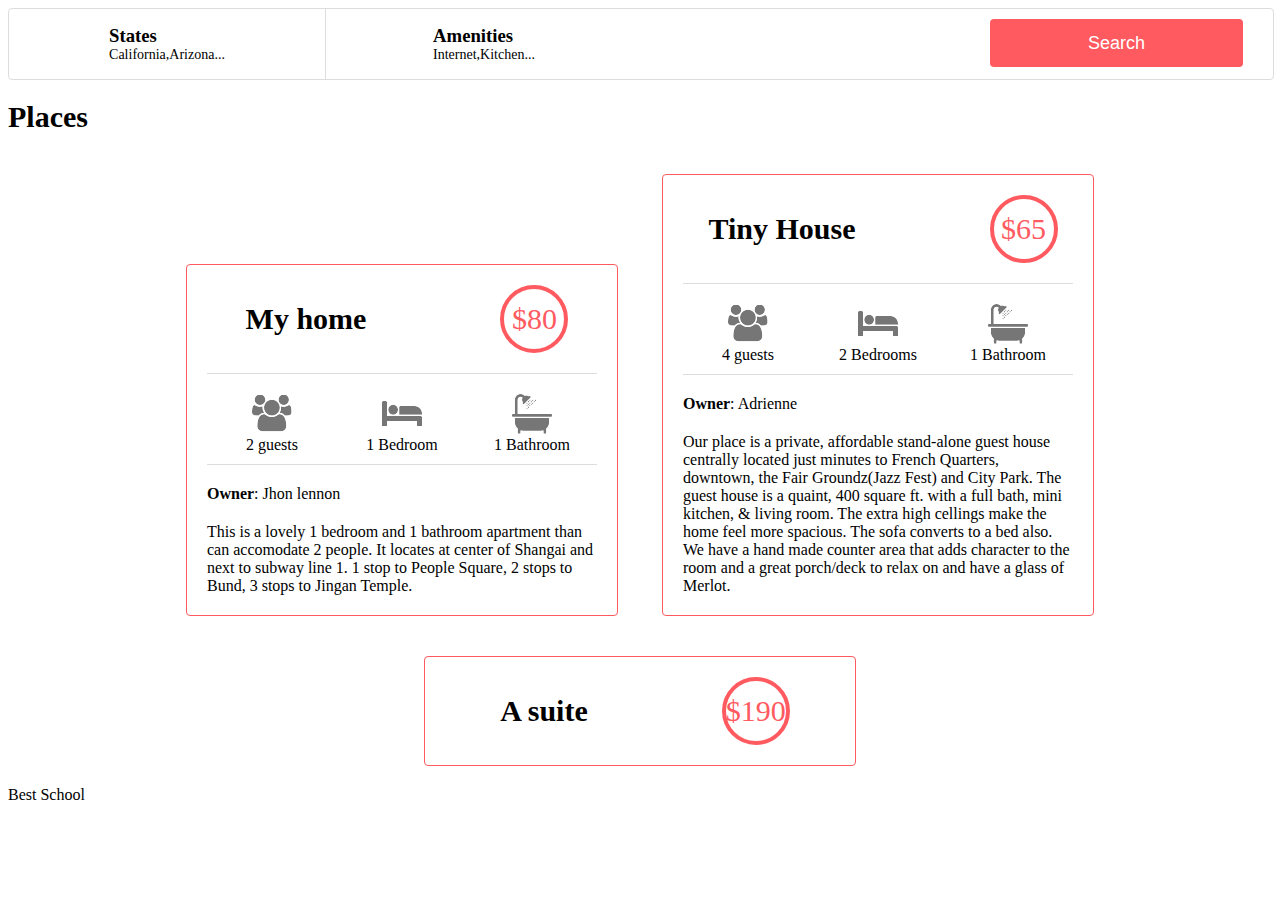
==== web_static/8-index.html @ dae28024 "solving task 7-8 web static" ====
<!DOCTYPE html>
<html lang="en">
        <head>
                <title>AirBnB Clone</title>
                <link rel="icon" href="images/icon.png">
                <link rel="stylesheet" href="styles/4-common.css">
                <link rel="stylesheet" href="styles/3-header.css">
                <link rel="stylesheet" href="styles/3-footer.css">
                <link rel="stylesheet" href="styles/6-filters.css">
                <link rel="stylesheet" href="styles/8-places.css">

        </head>
        <body>
                <header>
                        <div class="logo">
                        </div>
                </header>
		<div class="container">
			<section class="filters">
				<button type="button">Search</button>
                <div class="locations">
                    <h3>States</h3>
                    <h4>California,Arizona...</h4>
                    <ul class="popover">
                            <li><h2>Arizona:</h2></li>
                            <li>Page</li>
                            <li>Page2</li>
                            <li><h2>California:</h2></li>
                            <li>San Fransisco</li>
                            <li>Los Altos</li>
                    </ul>
                </div>
                <div class="amenities">
                    <h3>Amenities</h3>
                    <h4>Internet,Kitchen...</h4>
                    <ul class="popover">
                        <li>Internet</li>
                        <li>TV</li>
                        <li>Kitchen</li>
                        <li>Iron</li>
                    </ul>
                </div>
			</section>
            <section class="places">
                <h1>Places</h1>
                <article>
                    <h2>My home</h2>
                    <div class="price_by_night">
                        $80
                    </div>
                    <div class="information">
                        <div class="max_guest">
                            2 guests
                        </div>
                        <div class="number_rooms">
                            1 Bedroom
                        </div>
                        <div class="number_bathrooms">
                            1 Bathroom
                        </div>    
                    </div>
                    <div class="user">
                        <b>Owner</b>: Jhon lennon
                    </div>
                    <div class="description">
                        This is a lovely 1 bedroom and 1 bathroom apartment than can
                        accomodate 2 people. It locates at center of Shangai
                        and next to subway line 1. 1 stop to People Square, 2 stops
                        to Bund, 3 stops to Jingan Temple.
                    </div>
                </article>
                <article>
                    <h2>Tiny House</h2>
                    <div class="price_by_night">
                        $65
                    </div>
                    <div class="information">
                        <div class="max_guest">
                            4 guests
                        </div>
                        <div class="number_rooms">
                            2 Bedrooms
                        </div>
                        <div class="number_bathrooms">
                            1 Bathroom
                        </div>    
                    </div>
                    <div class="user">
                        <b>Owner</b>: Adrienne
                    </div>
                    <div class="description">
                        Our place is a private, affordable stand-alone guest house
                        centrally located just minutes to French Quarters, downtown,
                        the Fair Groundz(Jazz Fest) and City Park. The guest house is
                        a quaint, 400 square ft. with a full bath, mini kitchen, & living
                        room. The extra high cellings make the home feel more
                        spacious. The sofa converts to a bed also. We have a hand
                        made counter area that adds character to the room and a
                        great porch/deck to relax on and have a glass of Merlot.
                    </div>
                </article>
                <article>
                    <h2>A suite</h2>
                    <div class="price_by_night">
                        $190
                    </div>
                </article>
            </section>
		</div>
                <footer>
                        Best School
                </footer>
        </body>
</html>
---- web_static/styles/6-filters.css ----
.filters {
	background-color: white;
	height:70px;
	width:100%;
	border: 1px solid #DDDDDD;
	border-radius: 4px;
	text-align: right;
}
section.filters button {
	font-size: 18px;
	background-color: #FF5A5F;
	color: #FFFFFF;
	height: 48px;
	width: 20%;
	border: 0;
	border-radius: 4px;
	margin-right: 30px;
	opacity: 1;
	margin-top: 10px;
	margin-bottom: 10px;
}
section.filters button:hover {
    opacity: .9;
}
.locations {
	height: 100%;
	width: 25%;
	border-right: solid 1px #DDDDDD;
	text-align: left;
	float: left;
	display: grid;
	place-content: center;
	position: relative;
}
.amenities {
	height: 100%;
	width: 25%;
	text-align: left;
	float: left;
	display: grid;
	place-content: center;
	position: relative;
}
section.filters h3 {
	font-weight: 600;
	margin: 0;
	padding: 0;
}
section.filters h4 {
	font-weight: 400;
	font-size: 14px;
	margin: 0;
	padding: 0;
}
.popover {
	visibility: hidden;
	position: absolute;
	background-color: #FAFAFA;
	border: solid #DDDDDD 1px;
	border-radius: 4px;
	list-style: none;
	width: 75.5%;
	top: 80%;
	padding: 30px;
}
.locations:hover .popover,
.amenities:hover .popover {
	visibility: visible;
} 
ul li{
	text-indent: 40px;
}
h2 {
	text-indent: 10px;
	padding: 0;
	margin: 0;
	padding-top: 15px;
}
---- web_static/styles/8-places.css ----
.places h1 {
	font-size: 30px;
	text-align: left;
}
article {
	width: 390px;
	padding: 20px;
	margin: 20px;
	border: 1px solid #FF5A5F;
	border-radius: 4px;
	display: inline-block;
	text-align: center;
}
article h2 {
	font-size: 30px;
	text-align: center;
	padding-top: 0;
	padding-bottom: 0;
}
.places {
	text-align: center;
}
article h2, article .price_by_night {
	display: inline-block;
}
.price_by_night {
	color: #FF5A5F;
	border: 4px solid #FF5A5F;
	border-radius: 50%;
	min-width: 60px;
	height: 60px;
	font-size: 30px;
	line-height: 60px;
	margin-left: 130px;
}
.information {
	height: 80px;
	border-top: 1px solid #DDDDDD;
	border-bottom: 1px solid #DDDDDD;
	margin-top: 20px;
	margin-bottom: 20px;
	padding-bottom: 10px;
	display: flex;
	justify-content: space-around;
}
.max_guest {
	background: url("../images/icon_group.png");
	background-repeat: no-repeat;
	background-position: center;
	width: 100px;
	height: 100%;
	display: flex;
	align-items: end;
	justify-content: center;
}
.number_rooms {
	background: url("../images/icon_bed.png");
	background-repeat: no-repeat;
	background-position: center;
	width: 100px;
	display: flex;
	align-items: end;
	justify-content: center;
}
.number_bathrooms {
	background: url("../images/icon_bath.png");
	background-repeat: no-repeat;
	background-position: center;
	width: 100px;
	display: flex;
	align-items: end;
	justify-content: center;
}
.user {
	text-align: left;
	padding-bottom: 20px;
}
.description {
	text-align: left;
}
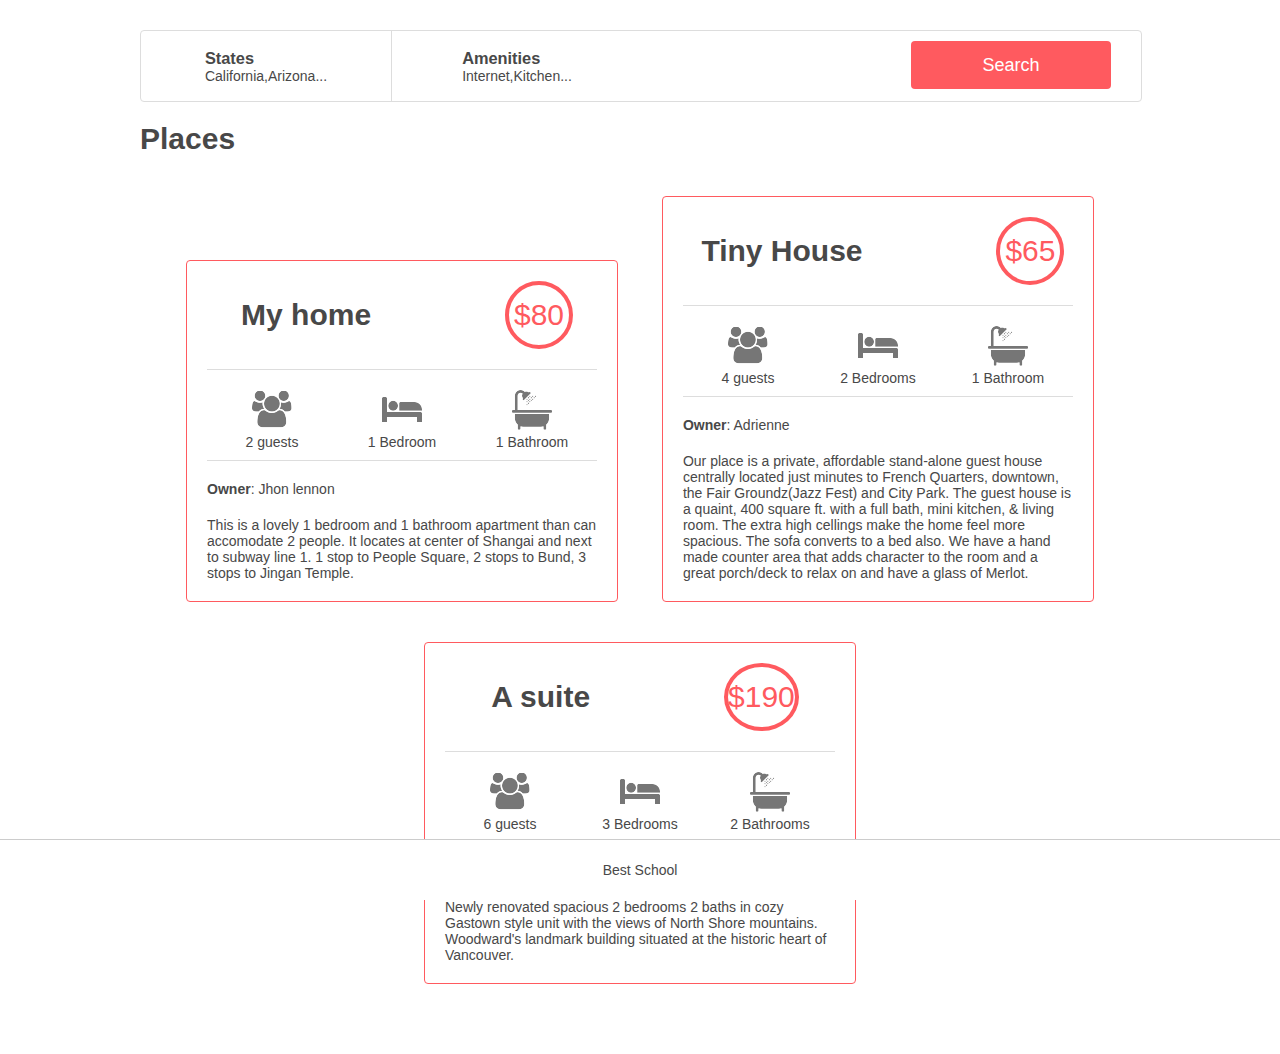
==== commit ce9e6151: "fixing footer and body visualisation issues" ====
--- a/web_static/8-index.html
+++ b/web_static/8-index.html
@@ -104,6 +104,26 @@
                     <div class="price_by_night">
                         $190
                     </div>
+                    <div class="information">
+                        <div class="max_guest">
+                            6 guests
+                        </div>
+                        <div class="number_rooms">
+                            3 Bedrooms
+                        </div>
+                        <div class="number_bathrooms">
+                            2 Bathrooms
+                        </div>    
+                    </div>
+                    <div class="user">
+                        <b>Owner</b>: Bill Zuckerberg
+                    </div>
+                    <div class="description">
+                        Newly renovated spacious 2 bedrooms 2 baths in cozy
+                        Gastown style unit with the views of North Shore mountains.
+                        Woodward's landmark building situated at the historic heart of
+                        Vancouver.
+                    </div>
                 </article>
             </section>
 		</div>
--- a/web_static/styles/4-common.css
+++ b/web_static/styles/4-common.css
@@ -0,0 +1,14 @@
+body {
+	margin: 0;
+	padding: 0;
+	color: #484848;
+	font-size: 14px;
+	font-family: Circular,"Helvetica Neue",Helvetica,Arial,sans-serif;
+	padding-bottom: 20px;
+}
+.container {
+	margin: auto;
+	max-width: 1000px;
+	margin-top: 30px;
+	margin-bottom: 30px;
+}
--- a/web_static/styles/3-footer.css
+++ b/web_static/styles/3-footer.css
@@ -0,0 +1,11 @@
+footer {
+        background-color: white;
+        height: 60px;
+        width: 100%;
+        border-top: 1px solid #CCCCCC;
+        position: fixed;
+        display: flex;
+        justify-content: center;
+        align-items: center;
+        bottom: 0;
+}
